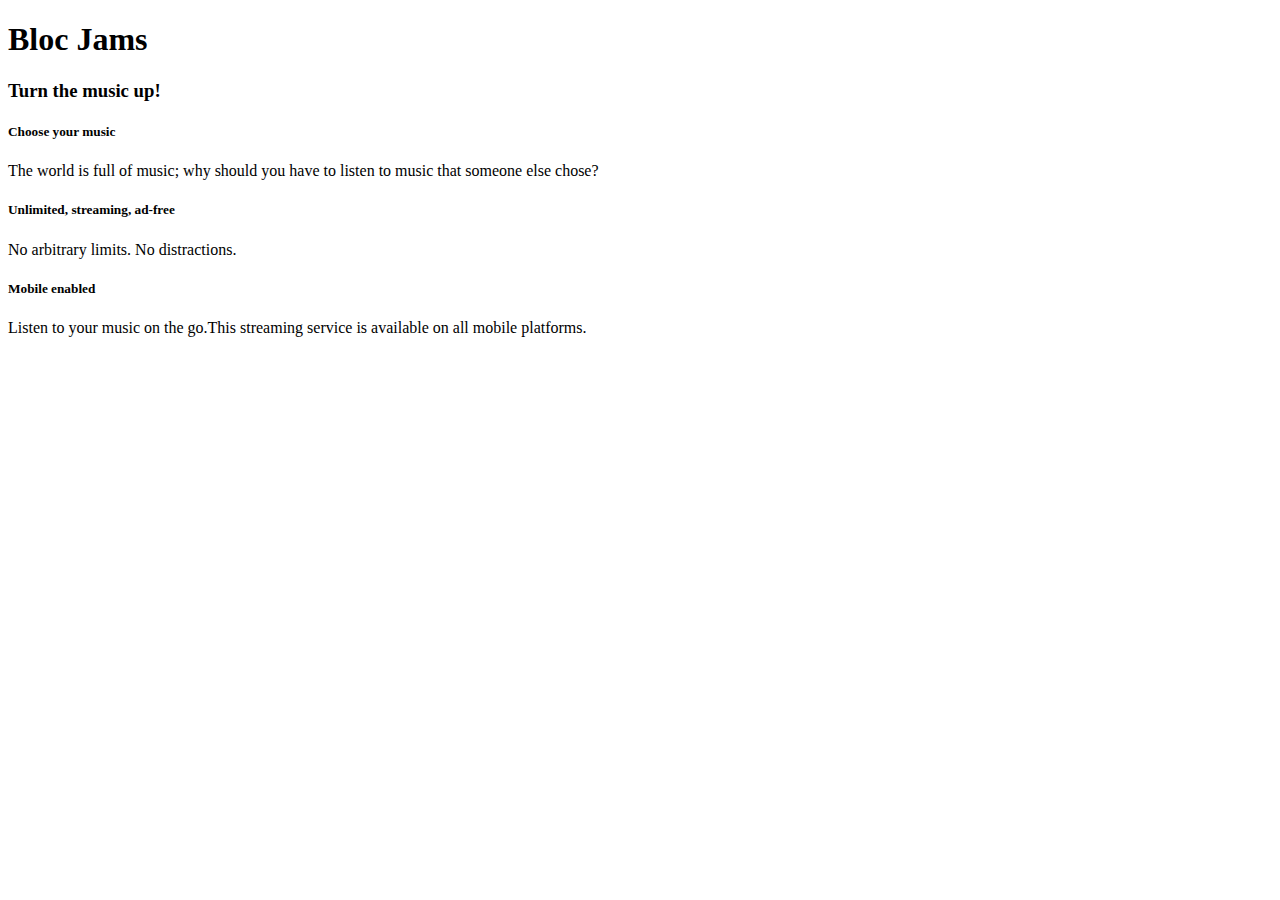
==== index.html @ 86b16bca "Merge remote-tracking branch 'origin/checkpoint-2-basic-html'" ====
<!DOCTYPE html>
<html>
    <head>
        <title>Bloc Jams</title>
    </head>
    <body>
        <nav><!-- navigation bar -->
        </nav>
        <header><!-- hero content -->
            <h1>Bloc Jams</h1>
            <h3>Turn the music up!</h3>
        </header>
        <main><!-- selling points -->
            <section>
                <h5>Choose your music</h5>
                <p>The world is full of music; why should you have to listen to music that someone else chose?</p>
            </section>
            <section>
                <h5>Unlimited, streaming, ad-free</h5>
                <p>No arbitrary limits. No distractions.</p>
            </section>
            <section>
                <h5> Mobile enabled</h5>
                <p>Listen to your music on the go.This streaming service is available on all mobile platforms.</p>
            </section>
        </main>
    </body>
</html>
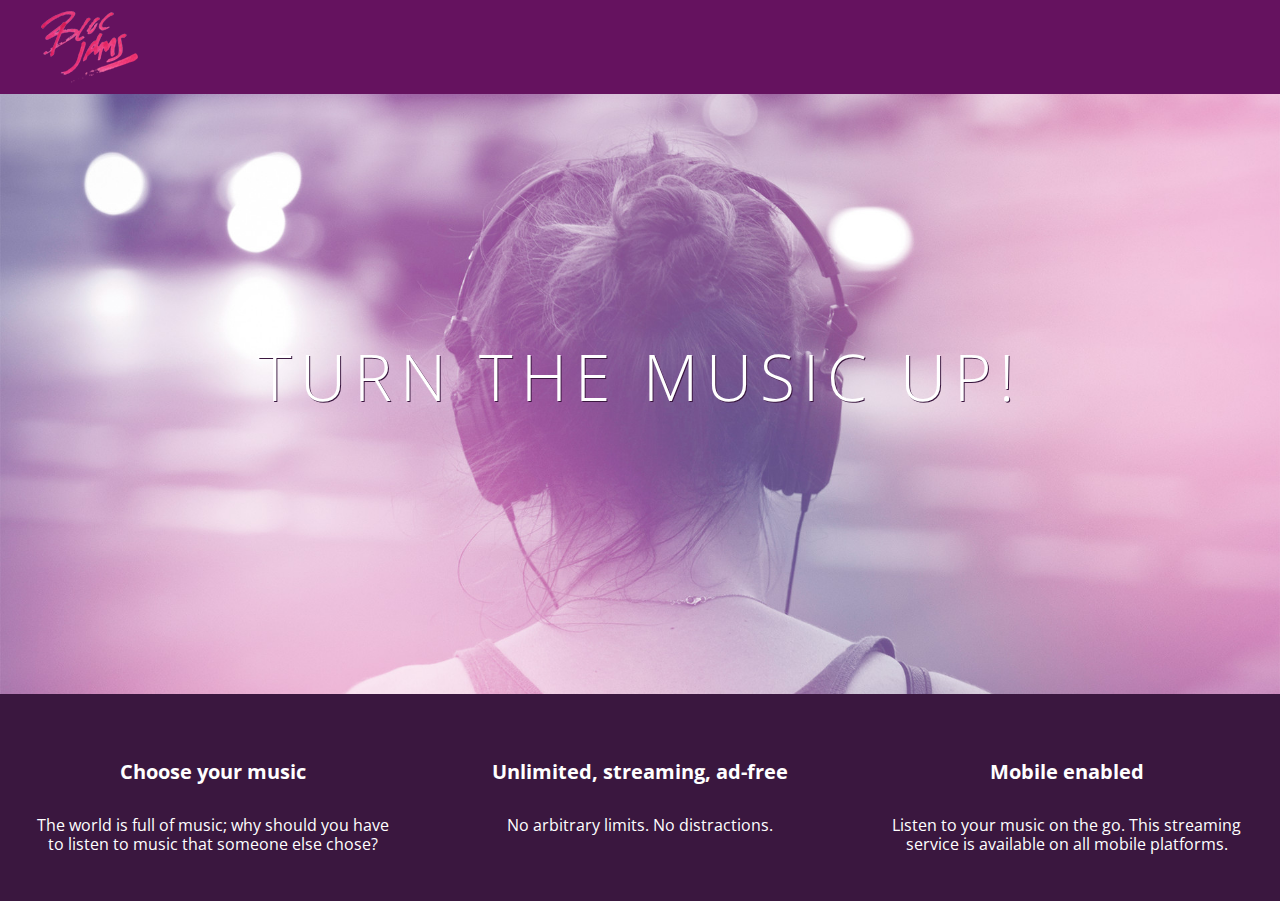
==== commit 59de1c35: "merge checkpoint 3" ====
--- a/index.html
+++ b/index.html
@@ -1,28 +1,36 @@
 <!DOCTYPE html>
 <html>
     <head>
-        <title>Bloc Jams</title>
-    </head>
-    <body>
-        <nav><!-- navigation bar -->
-        </nav>
-        <header><!-- hero content -->
-            <h1>Bloc Jams</h1>
-            <h3>Turn the music up!</h3>
-        </header>
-        <main><!-- selling points -->
-            <section>
-                <h5>Choose your music</h5>
-                <p>The world is full of music; why should you have to listen to music that someone else chose?</p>
-            </section>
-            <section>
-                <h5>Unlimited, streaming, ad-free</h5>
-                <p>No arbitrary limits. No distractions.</p>
-            </section>
-            <section>
-                <h5> Mobile enabled</h5>
-                <p>Listen to your music on the go.This streaming service is available on all mobile platforms.</p>
-            </section>
-        </main>
+         <title>Bloc Jams</title>
+         <link rel="stylesheet" type="text/css" href="http://fonts.googleapis.com/css?family=Open+Sans:400,800,600,700,300">
+         <link rel="stylesheet" type="text/css" href="http://code.ionicframework.com/ionicons/2.0.1/css/ionicons.min.css">
+         <link rel="stylesheet" type="text/css" href="styles/normalize.css">
+         <link rel="stylesheet" type="text/css" href="styles/main.css">
+     </head>
+    <body class="landing">
+        <nav class="navbar"> <!-- nav bar -->
+             <img src="assets/images/bloc_jams_logo.png" alt="bloc jams logo" class="logo">
+         </nav>
+        <section class="hero-content"> <!-- hero content -->
+             <h1 class="hero-title">Turn the music up!</h1>
+         </section>
+        <section class="selling-points"> <!-- selling points -->
+             <div class="point">
+                 <span class="ion-music-note"></span>
+                 <h5 class="point-title">Choose your music</h5>
+                 <p class="point-description">The world is full of music; why should you have to listen to music that someone else chose?</p>
+             </div>
+             <div class="point">
+                 <span class="ion-radio-waves"></span>
+                 <h5 class="point-title">Unlimited, streaming, ad-free</h5>
+                 <p class="point-description">No arbitrary limits. No distractions.</p>
+             </div>
+             <div class="point">
+                 <span class="ion-iphone"></span>
+                 <h5 class="point-title">Mobile enabled</h5>
+                 <p class="point-description">Listen to your music on the go. This streaming service is available on all mobile platforms.</p>
+             </div>
+        </section>
+
     </body>
 </html>--- a/styles/main.css
+++ b/styles/main.css
@@ -0,0 +1,74 @@
+ html {
+     height: 100%; /* makes sure our HTML takes up 100% of the browser window */
+     font-size: 100%;
+ }
+ 
+ body {
+     font-family: 'Open Sans'; /* sets our font to the "Open Sans" typeface */
+     color: white;             /* sets the text color to white */
+     min-height: 100%;         /* says the height of the body must be, at minimum, 100% of the window */
+ }
+ 
+ body.landing {
+     background-color: rgb(58,23,63); /* sets the background color to an RGB value (see below) */
+ }
+ .navbar {
+     padding: 0.5rem;
+     background-color: rgb(101,18,95);
+ }
+ 
+ .navbar .logo {
+     position: relative; /* positioning will be explained in a resource */
+     left: 2rem;
+ }
+ .hero-content {
+     position: relative; /* positioning will be explained in a resource */
+     min-height: 600px;  /* hero content element must be _at least_ 600 pixels */
+     background-image:  url(../assets/images/bloc_jams_bg.jpg);
+     background-repeat: no-repeat;
+     background-position: center center;
+     background-size: cover;
+ }
+.hero-content .hero-title {
+     position: absolute;             /* positioning will be explained in a resource */
+     top: 40%;                       /* positioning will be explained in a resource */
+     -webkit-transform: translateY(-50%);
+     -moz-transform: translateY(-50%);
+     -ms-transform: translateY(-50%);
+     transform: translateY(-50%);
+     width: 100%;                    /* makes sure the title inhabits the full width of its container */
+     text-align: center;             /* aligns text in the horizontal center of the element */
+     font-size: 4rem;                /* specifies the size of the font in root em units */
+     font-weight: 300;               /* makes the font thinner or lighter weight */
+     text-transform: uppercase;      /* transforms the text to be all uppercase lettering */
+     letter-spacing: 0.5rem;         /* puts 0.5 root ems worth of space between each letter */
+     text-shadow: 1px 1px 0px rgb(58,23,63); /* creates a shadow underneath the text for readability over the image */
+ }
+ .selling-points {
+     position: relative;
+     display: table;
+     width: 100%;
+     -webkit-box-sizing: border-box;
+     -moz-box-sizing: border-box;
+     box-sizing: border-box; /* we'll explain this in a resource */
+ }
+ 
+ .point {
+     display: table-cell;
+     position: relative;
+     width: 33.3%;
+     padding: 2rem;
+     text-align: center;
+ }
+ 
+ .point .point-title {
+     font-size: 1.25rem;
+ }
+ 
+ .ion-music-note,
+ .ion-radio-waves,
+ .ion-iphone {
+     color: rgb(233,50,117);
+     font-size: 5rem;
+ }
+
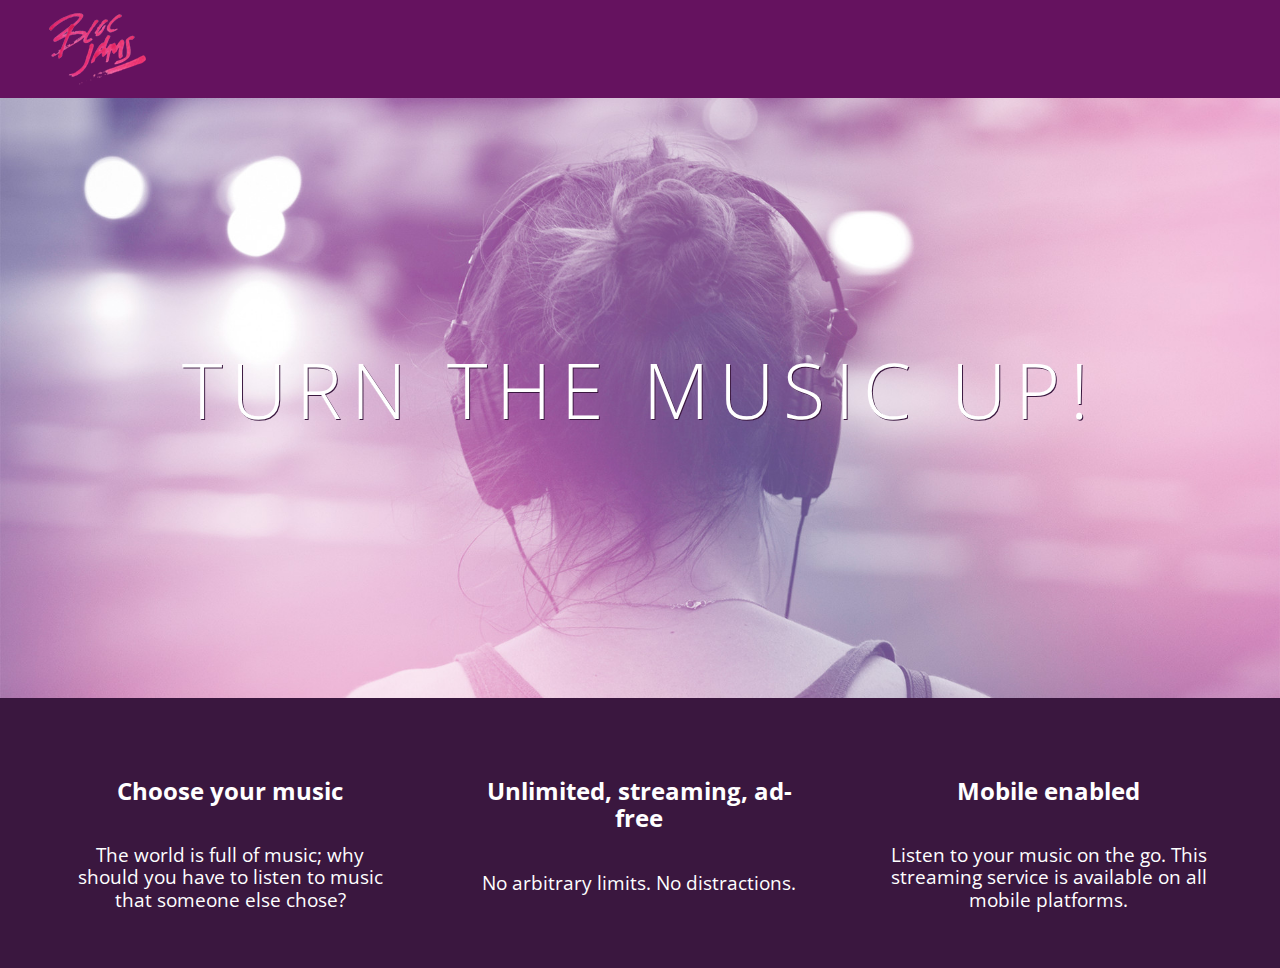
==== commit fdf53c98: "merge checkpoint-4" ====
--- a/index.html
+++ b/index.html
@@ -2,10 +2,12 @@
 <html>
     <head>
          <title>Bloc Jams</title>
+        <meta name="viewport" content="width=device-width,initial-scale=1">
          <link rel="stylesheet" type="text/css" href="http://fonts.googleapis.com/css?family=Open+Sans:400,800,600,700,300">
          <link rel="stylesheet" type="text/css" href="http://code.ionicframework.com/ionicons/2.0.1/css/ionicons.min.css">
          <link rel="stylesheet" type="text/css" href="styles/normalize.css">
          <link rel="stylesheet" type="text/css" href="styles/main.css">
+        <link rel="stylesheet" type="text/css" href="styles/landing.css">
      </head>
     <body class="landing">
         <nav class="navbar"> <!-- nav bar -->
@@ -14,23 +16,22 @@
         <section class="hero-content"> <!-- hero content -->
              <h1 class="hero-title">Turn the music up!</h1>
          </section>
-        <section class="selling-points"> <!-- selling points -->
-             <div class="point">
+        <section class="selling-points container"> <!-- selling points -->
+             <div class="point column third">
                  <span class="ion-music-note"></span>
                  <h5 class="point-title">Choose your music</h5>
                  <p class="point-description">The world is full of music; why should you have to listen to music that someone else chose?</p>
              </div>
-             <div class="point">
+             <div class="point column third">
                  <span class="ion-radio-waves"></span>
                  <h5 class="point-title">Unlimited, streaming, ad-free</h5>
                  <p class="point-description">No arbitrary limits. No distractions.</p>
              </div>
-             <div class="point">
+             <div class="point column third">
                  <span class="ion-iphone"></span>
                  <h5 class="point-title">Mobile enabled</h5>
                  <p class="point-description">Listen to your music on the go. This streaming service is available on all mobile platforms.</p>
              </div>
         </section>
-
     </body>
 </html>--- a/styles/main.css
+++ b/styles/main.css
@@ -1,4 +1,9 @@
- html {
+ *, *::before, *::after {
+     -moz-box-sizing: border-box;
+     -webkit-box-sizing: border-box;
+     box-sizing: border-box;
+ }
+html {
      height: 100%; /* makes sure our HTML takes up 100% of the browser window */
      font-size: 100%;
  }
@@ -9,9 +14,7 @@
      min-height: 100%;         /* says the height of the body must be, at minimum, 100% of the window */
  }
  
- body.landing {
-     background-color: rgb(58,23,63); /* sets the background color to an RGB value (see below) */
- }
+ 
  .navbar {
      padding: 0.5rem;
      background-color: rgb(101,18,95);
@@ -21,54 +24,32 @@
      position: relative; /* positioning will be explained in a resource */
      left: 2rem;
  }
- .hero-content {
-     position: relative; /* positioning will be explained in a resource */
-     min-height: 600px;  /* hero content element must be _at least_ 600 pixels */
-     background-image:  url(../assets/images/bloc_jams_bg.jpg);
-     background-repeat: no-repeat;
-     background-position: center center;
-     background-size: cover;
- }
-.hero-content .hero-title {
-     position: absolute;             /* positioning will be explained in a resource */
-     top: 40%;                       /* positioning will be explained in a resource */
-     -webkit-transform: translateY(-50%);
-     -moz-transform: translateY(-50%);
-     -ms-transform: translateY(-50%);
-     transform: translateY(-50%);
-     width: 100%;                    /* makes sure the title inhabits the full width of its container */
-     text-align: center;             /* aligns text in the horizontal center of the element */
-     font-size: 4rem;                /* specifies the size of the font in root em units */
-     font-weight: 300;               /* makes the font thinner or lighter weight */
-     text-transform: uppercase;      /* transforms the text to be all uppercase lettering */
-     letter-spacing: 0.5rem;         /* puts 0.5 root ems worth of space between each letter */
-     text-shadow: 1px 1px 0px rgb(58,23,63); /* creates a shadow underneath the text for readability over the image */
- }
- .selling-points {
-     position: relative;
-     display: table;
-     width: 100%;
-     -webkit-box-sizing: border-box;
-     -moz-box-sizing: border-box;
-     box-sizing: border-box; /* we'll explain this in a resource */
+.container {
+     margin: 0 auto;
+     max-width: 64rem;
  }
  
- .point {
-     display: table-cell;
-     position: relative;
-     width: 33.3%;
-     padding: 2rem;
-     text-align: center;
- }
- 
- .point .point-title {
-     font-size: 1.25rem;
- }
- 
- .ion-music-note,
- .ion-radio-waves,
- .ion-iphone {
-     color: rgb(233,50,117);
-     font-size: 5rem;
+ /* Medium screens (640px) */
+ @media (min-width: 640px) {
+     html { font-size: 112%; }
  }
 
+ /* Large screens (1024px) */
+ @media (min-width: 1024px) {
+     html { font-size: 120%; }
+ }
+
+     .column {
+         float: left;
+         padding-left: 1rem;
+         padding-right: 1rem;
+     }
+
+  .column.full { width: 100%; }
+     .column.two-thirds { width: 66.7%; }
+     .column.half { width: 50%; }
+     .column.third { width: 33.3%; }
+     .column.fourth { width: 25%; }
+     .column.flow-opposite { float: right; }  
+ }
+
--- a/styles/landing.css
+++ b/styles/landing.css
@@ -0,0 +1,48 @@
+ body.landing {
+     background-color: rgb(58,23,63);
+ }
+ 
+ .hero-content {
+     position: relative;
+     min-height: 600px;
+     background-image: url(../assets/images/bloc_jams_bg.jpg);
+     background-repeat: no-repeat;
+     background-position: center center;
+     background-size: cover;
+ }
+ 
+ .hero-content .hero-title {
+     position: absolute;
+     top: 40%;
+     -webkit-transform: translateY(-50%);
+     -moz-transform: translateY(-50%);
+     transform: translateY(-50%);
+     width: 100%;
+     text-align: center;
+     font-size: 4rem;
+     font-weight: 300;
+     text-transform: uppercase;
+     letter-spacing: 0.5rem;
+     text-shadow: 1px 1px 0px rgb(58,23,63);
+ }
+ 
+  .selling-points {
+     position: relative;;
+}
+ 
+ .point {
+     position: relative;
+     padding: 2rem;
+     text-align: center;
+ }
+ 
+ .point .point-title {
+     font-size: 1.25rem;
+ }
+ 
+ .ion-music-note,
+ .ion-radio-waves,
+ .ion-iphone {
+     color: rgb(233,50,117);
+     font-size: 5rem;
+ }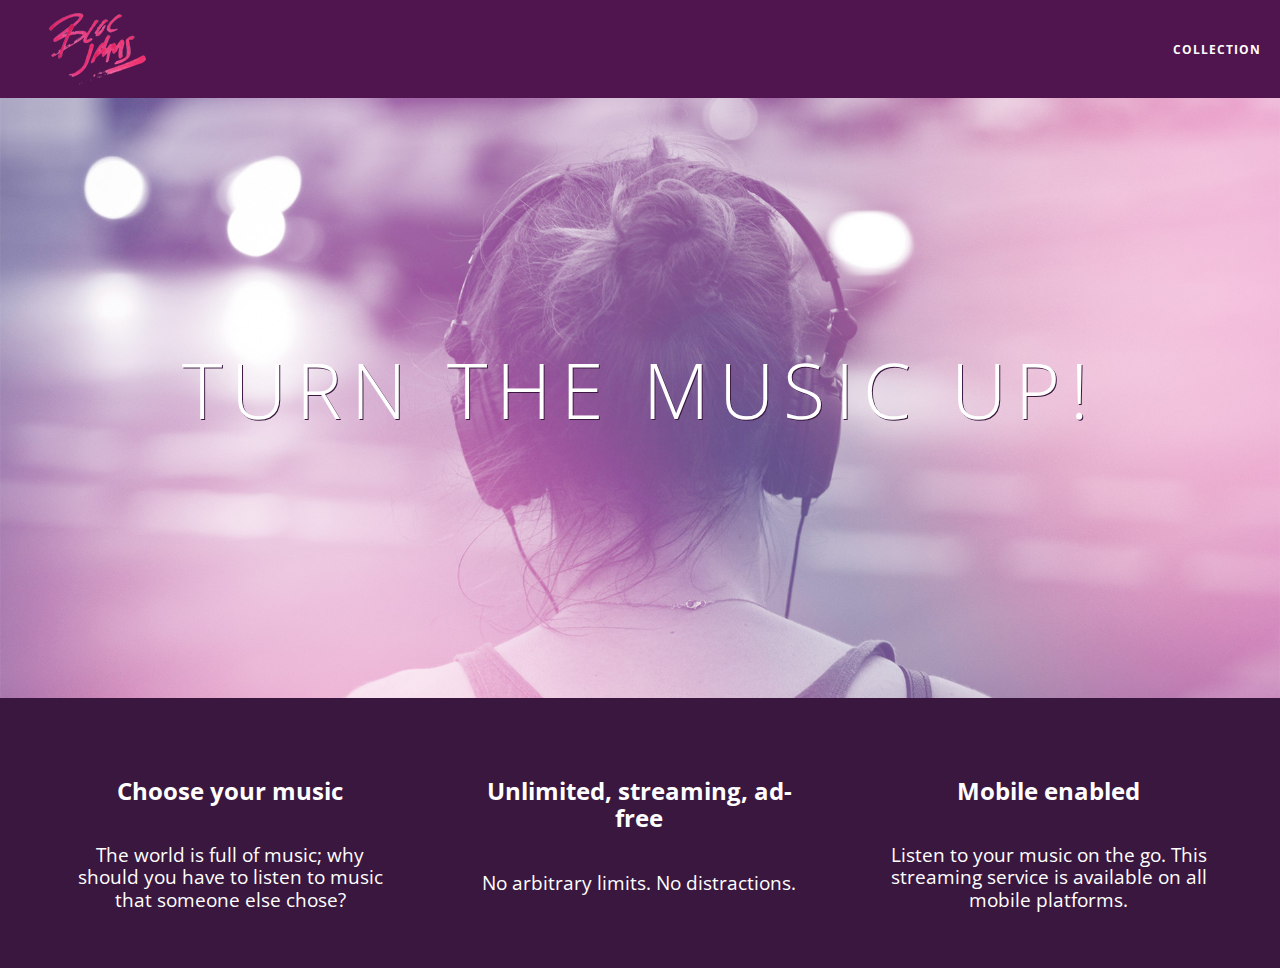
==== commit e6ab731a: "add images for collection in body and corresponding styles" ====
--- a/index.html
+++ b/index.html
@@ -11,12 +11,17 @@
      </head>
     <body class="landing">
         <nav class="navbar"> <!-- nav bar -->
-             <img src="assets/images/bloc_jams_logo.png" alt="bloc jams logo" class="logo">
+             <a href="index.html" class="logo">
+             <img src="assets/images/bloc_jams_logo.png" alt="bloc jams logo">
+         </a>
+         <div class="links-container">
+             <a href="collection.html" class="navbar-link">collection</a>
+         </div>
          </nav>
         <section class="hero-content"> <!-- hero content -->
              <h1 class="hero-title">Turn the music up!</h1>
          </section>
-        <section class="selling-points container"> <!-- selling points -->
+        <section class="selling-points container clearfix"> <!-- selling points -->
              <div class="point column third">
                  <span class="ion-music-note"></span>
                  <h5 class="point-title">Choose your music</h5>
--- a/styles/main.css
+++ b/styles/main.css
@@ -17,12 +17,48 @@
  
  .navbar {
      padding: 0.5rem;
-     background-color: rgb(101,18,95);
+     background-color: rgba(101,18,95,0.5);
+     position: relative;
+     z-index: 1;
  }
  
  .navbar .logo {
      position: relative; /* positioning will be explained in a resource */
      left: 2rem;
+    cursor: pointer;  /* produces the finger-pointer icon when you hover over the logo */
+ }
+ .navbar .links-container {
+     display: table;
+     position: absolute;
+     top: 0;
+     right: 0;
+     height: 100px;
+     color: white;
+     /* #3 */
+     text-decoration: none;
+ }
+
+ .links-container .navbar-link {
+     display: table-cell;
+     position: relative;
+     height: 100%;
+     padding-left: 1rem;
+     padding-right: 1rem;
+     /* #4 */
+     vertical-align: middle;
+     color: white;
+     font-size: 0.625rem;
+     letter-spacing: 0.05rem;
+     font-weight: 700;
+     text-transform: uppercase;
+     /* #3 */
+     text-decoration: none;
+     cursor: pointer;
+ }
+ 
+   /* #5 */
+ .links-container .navbar-link:hover {
+     color: rgb(233,50,117);
  }
 .container {
      margin: 0 auto;
@@ -53,3 +89,12 @@
      .column.flow-opposite { float: right; }  
  }
 
+.clearfix::before,
+.clearfix::after {
+   content: " ";
+   display: table;
+}
+
+.clearfix::after {
+   clear: both;
+}
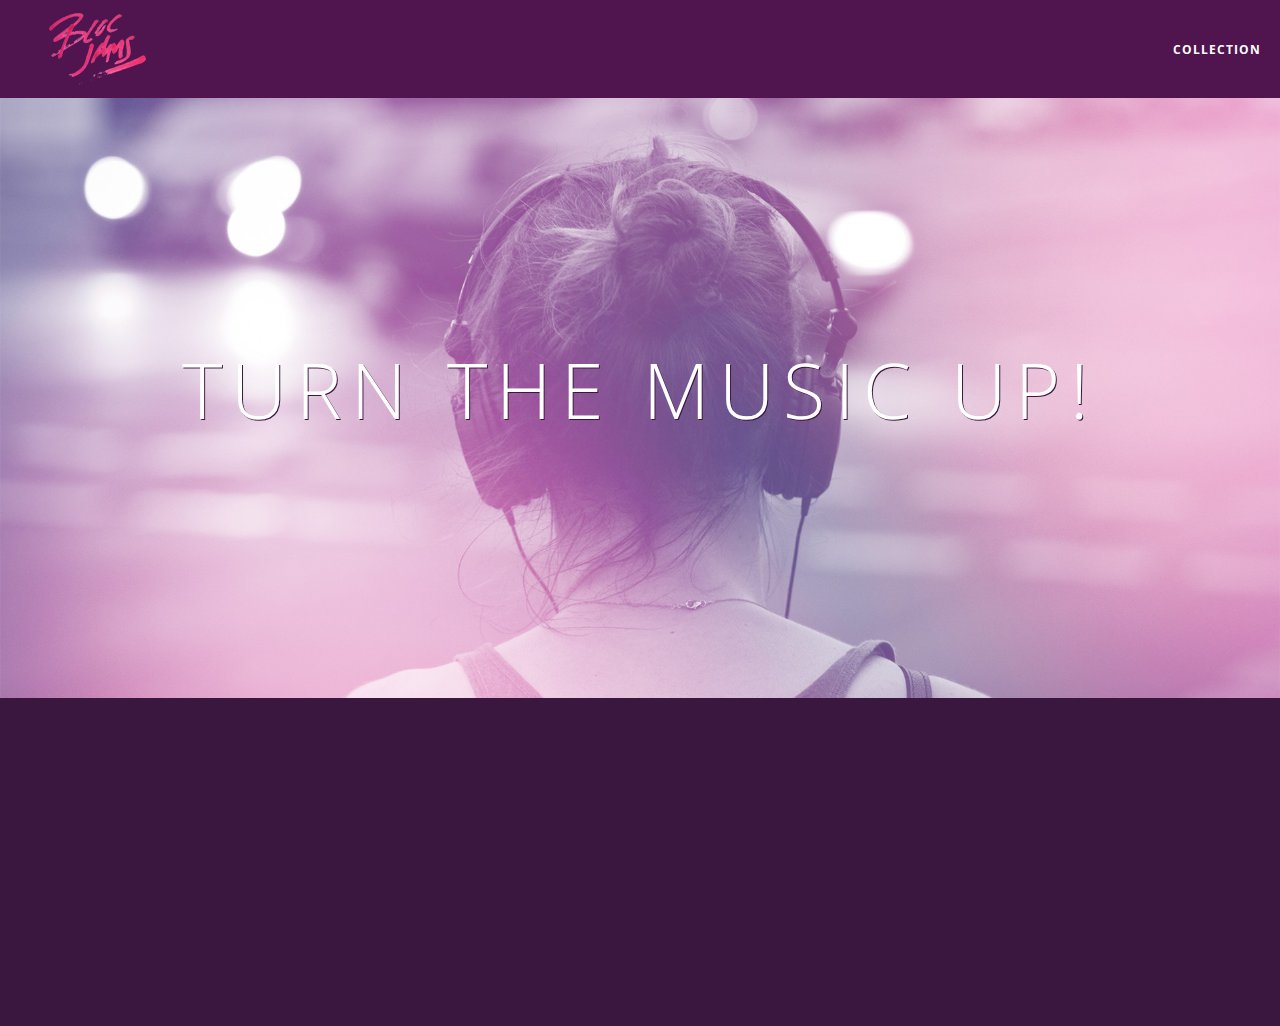
==== commit 219852d9: "make change to landing css to include aniamtion" ====
--- a/index.html
+++ b/index.html
@@ -38,5 +38,6 @@
                  <p class="point-description">Listen to your music on the go. This streaming service is available on all mobile platforms.</p>
              </div>
         </section>
+        <script src="scripts/landing.js"> </script>
     </body>
 </html>--- a/styles/main.css
+++ b/styles/main.css
@@ -60,9 +60,16 @@
  .links-container .navbar-link:hover {
      color: rgb(233,50,117);
  }
+.links-container .navbar-link:active {
+     color: rgb(233,50,117);
+    background-color: white;
+ }
 .container {
      margin: 0 auto;
      max-width: 64rem;
+ }
+.container.narrow {
+     max-width: 56rem;
  }
  
  /* Medium screens (640px) */
--- a/styles/landing.css
+++ b/styles/landing.css
@@ -34,6 +34,16 @@
      position: relative;
      padding: 2rem;
      text-align: center;
+     opacity: 0;
+     -webkit-transform: scaleX(0.9) translateY(3rem);
+     -moz-transform: scaleX(0.9) translateY(3rem);
+     transform: scaleX(0.9) translateY(3rem);
+     -webkit-transition: all 0.25s ease-in-out;
+     -moz-transition: all 0.25s ease-in-out;
+     transition: all 0.25s ease-in-out;
+     -webkit-transition-delay: 0.2s;
+     -moz-transition-delay: 0.2s;
+     transition-delay: 0.2s;
  }
  
  .point .point-title {
